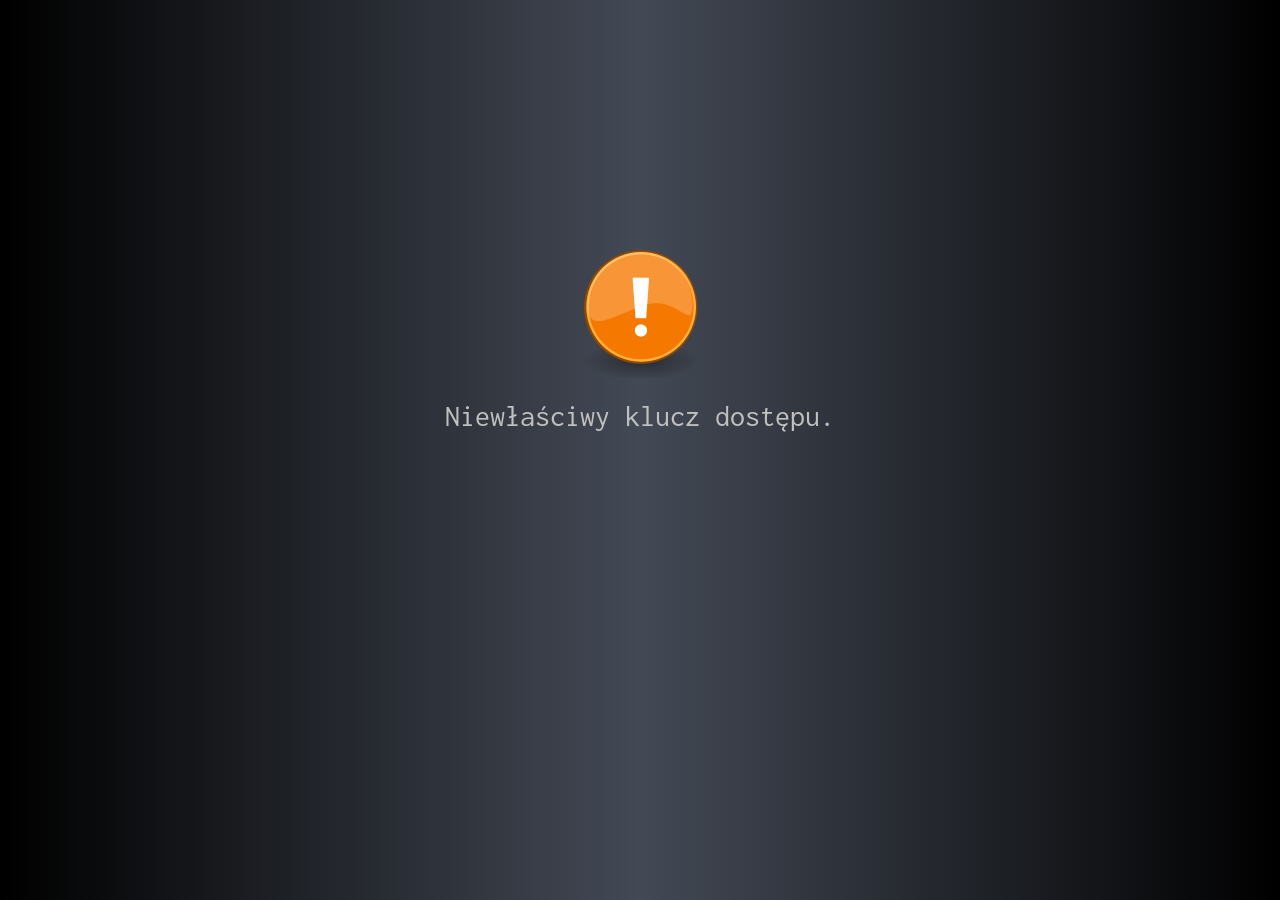
==== kartoteka-gm/index.html @ e81dfc9d "Add files via upload" ====
<!DOCTYPE html>
<html lang="pl">
	<head>
		<title>Kartoteka Zegarków - greenmag</title>
		<meta charset="utf-8">
		<script src="jquery.js"></script>
		<script src="skrypty.js"></script>
		<link rel="stylesheet" href="style.css">
		<link rel="icon" href="ikona.png" type="image/png">
	</head>
	<body>
		<div id="tytul">Kartoteka Zegarków<span>greenmag</span></div>
		<div id="karta3abm3pim09cw4">Adriatica - Retro</div>
		<div id="karta2fj5b0gjveepz">Casio - Vintage</div>
		<div id="karta3sorhj6umwgkx">Cortebert 25PW</div>
		<div id="karta1giq2ea9ticft">Crudo Cali</div>
		<div id="karta2ge9w4jx74l5k">Łucz</div>
		<div id="karta31cnq9jvv7o81">Orient - Bambino</div>
		<div id="karta3n5cfhxf5q404">Proteus - Bronze</div>
		<div id="karta0804wv5a7pkru">Roue - TPS</div>
		<div id="karta0ksyfb6r4wprq">Saturn</div>
		<div id="karta0use9wba1sv0g">Seiko - Prospex Diver</div>
		<div id="karta2eklk3lw0d18j">Seiko Kostka</div>
		<div id="karta0uksnnzdxhd43">Sinn 903</div>
		<div id="karta3c6om4chm94ii">Steeldive - AirKing</div>
		<div id="karta30kl5yqaddqx3">Steinhart - Nav. B-Uhr</div>
		<div id="karta193vh0qvz0azt">Vostok - Amfibia</div>
		<div id="karta1pdrk0gc6ocak">Vratislavia Conceptum - Chronohistoria</div>
		<div id="stopka">Kartoteka Zegarków. Wszelkie prawa zastrzeżone.</div>
		<div id="opis"></div>
	</body>
</html>
---- kartoteka-gm/style.css ----
@font-face
	{
	font-family:'goldman';
	src:url('goldman.ttf');
	}

@font-face
	{
	font-family:'inconsolata';
	src:url('inconsolata.ttf');
	}

@keyframes slideDown
	{
	to	{
		opacity:1;
		transform:translateY(0);
		}
	}

@keyframes showIn
	{
	to	{
		opacity:1;
		transform:scale(1);
		}
	}

*
	{
	margin:0px;
	padding:0px;
	}

body
	{
	background-image:linear-gradient(to right, black, #434955, black);
	cursor:default;
	user-select:none; 
	text-align:center;
	font-size:0px;
	}

#tytul
	{
	margin-bottom:40px;
	padding:50px;
	background-image:linear-gradient(to right, #434955, black, #434955);
	text-shadow:0px 0px 25px black;
	letter-spacing:1px;
	font-family:goldman;
	font-size:60px;
	color:#5DADEC;
	opacity:0;
	transform:translateY(-100%);
	animation:slideDown 0.33s forwards;
	}

#tytul>span
	{
	display:block;
	margin-top:10px;
	padding-top:10px;
	letter-spacing:normal;
	font-family:arial;
	font-size:30px;
	color:gray;
	border-style:solid none none none;
	border-color:#434955;
	border-width:2px;
	}

div[id^="karta"]
	{
	display:inline-block;
	overflow:hidden;
	margin:10px;
	width:298px;
	height:298px;
	border-style:solid;
	border-color:gray;
	border-width:2px;
	border-radius:25px;
	opacity:0;
	transform:scale(0);
	animation:showIn 0.33s forwards 0.33s;
	transition:all 0.25s;
	}

div[id^="karta"]:active
	{
	border-color:#FDAB40;
	box-shadow:0px 0px 25px #FDAB40;
	}

div[id^="karta"]>span
	{
	display:block;
	width:278px;
	padding:10px;
	background-color:white;
	border-style:none none solid none;
	border-color:gray;
	border-width:1px;
	font-family:arial;
	font-size:25px;
	color:black;
	opacity:0.8;
	transition:all 0.25s;
	}

div[id^="karta"]:active>span
	{
	background-color:#FDAB40;
	opacity:1;
	}

#stopka
	{
	width:90%;
	margin:auto;
	margin-top:40px;
	padding:50px;
	font-family:arial;
	font-size:25px;
	color:gray;
	border-style:solid none none none;
	border-color:#434955;
	border-width:2px;
	opacity:0;
	animation:showIn 2.0s forwards 1.0s;
	transition:all 0.25s;
	}

#stopka:active
	{
	color:#5DADEC;
	}

#opis
	{
	display:none;
	position:fixed;
	box-sizing:border-box;
	overflow:auto;
	background-image:linear-gradient(black, #434955);
	top:0px;
	left:0px;
	width:100%;
	height:100%;
	padding:50px;
	text-align:left;
	line-height:1.2;
	letter-spacing:-1px;
	font-family:inconsolata;
	font-size:45px;
	color:silver;
	}

#opis>div:first-child
	{
	letter-spacing:normal;
	font-family:goldman;
	font-size:60px;
	color:#5DADEC;
	}

#opis>div:not(:first-child)
	{
	margin:50px 0px 15px 0px;
	padding-bottom:10px;
	border-style:none none solid none;
	border-color:gray;
	border-width:1px;
	letter-spacing:2px;
	font-family:arial;
	font-size:40px;
	color:#FDAB40;
	}

#opis span
	{
	float:right;
	padding-right:50px;
	background-image:url('share.png');
	background-repeat:no-repeat;
	background-position:right center;
	letter-spacing:normal;
	font-family:inconsolata;
	color:gray;
	opacity:0.5;
	transition:all 0.25s;
	}

#opis span:active
	{
	color:silver;
	opacity:1;
	}

#opis>a
	{
	background-image:url('txt1.png');
	background-repeat:no-repeat;
	background-position:left center;
	padding-left:50px;
	transition:all 0.25s;	
	}

#opis>a:active
	{
	color:#5DADEC;
	}

#opis>i
	{
	background-image:url('txt0.png');
	background-repeat:no-repeat;
	background-position:left center;
	padding-left:50px;
	color:gray;
	}

#opis>img
	{
	margin-top:50px;
	width:400px;
	height:400px;
	background-size:100% 100%;
	border-style:solid;
	border-color:gray;
	border-width:1px;
	border-radius:25px;
	}

#opis>button
	{
	display:none;
	position:fixed;
	right:50px;
	bottom:50px;
	padding:50px 100px;
	background-image:linear-gradient(to right, #434955, black, #434955);
	border-style:solid;
	border-color:#D32323;
	border-width:1px;
	border-radius:50px;
	font-family:arial;
	font-size:40px;
	color:silver;
	transition:border-color 0.25,s color 0.25s;
	}

#opis>button:active
	{
	background-image:linear-gradient(to right, #D32323, black, #D32323);
	border-color:black;
	color:white;
	}

p
	{
	margin-top:250px;
	padding-top:150px;
	background-image:url('stop.png');
	background-repeat:no-repeat;
	background-position:center top;
	text-align:center;
	letter-spacing:normal;
	font-family:inconsolata;
	font-size:30px;
	color:silver;
	}
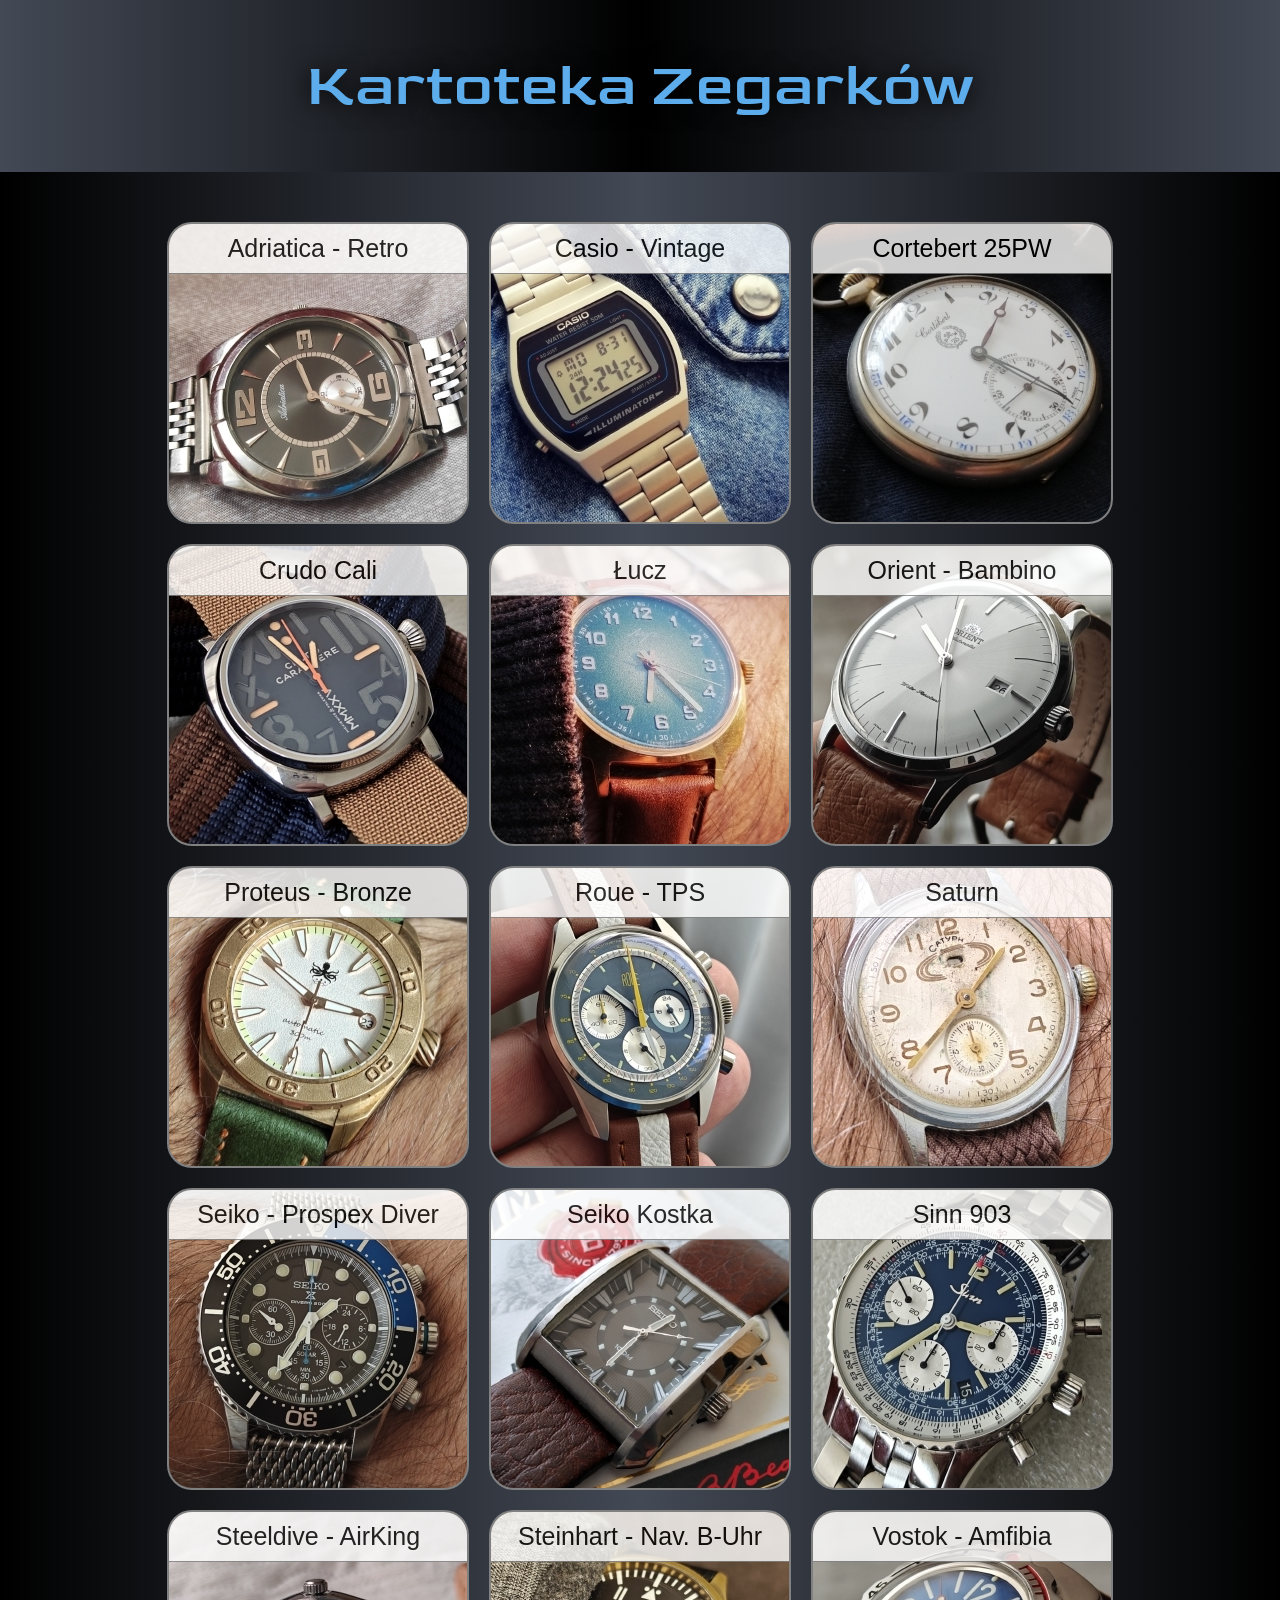
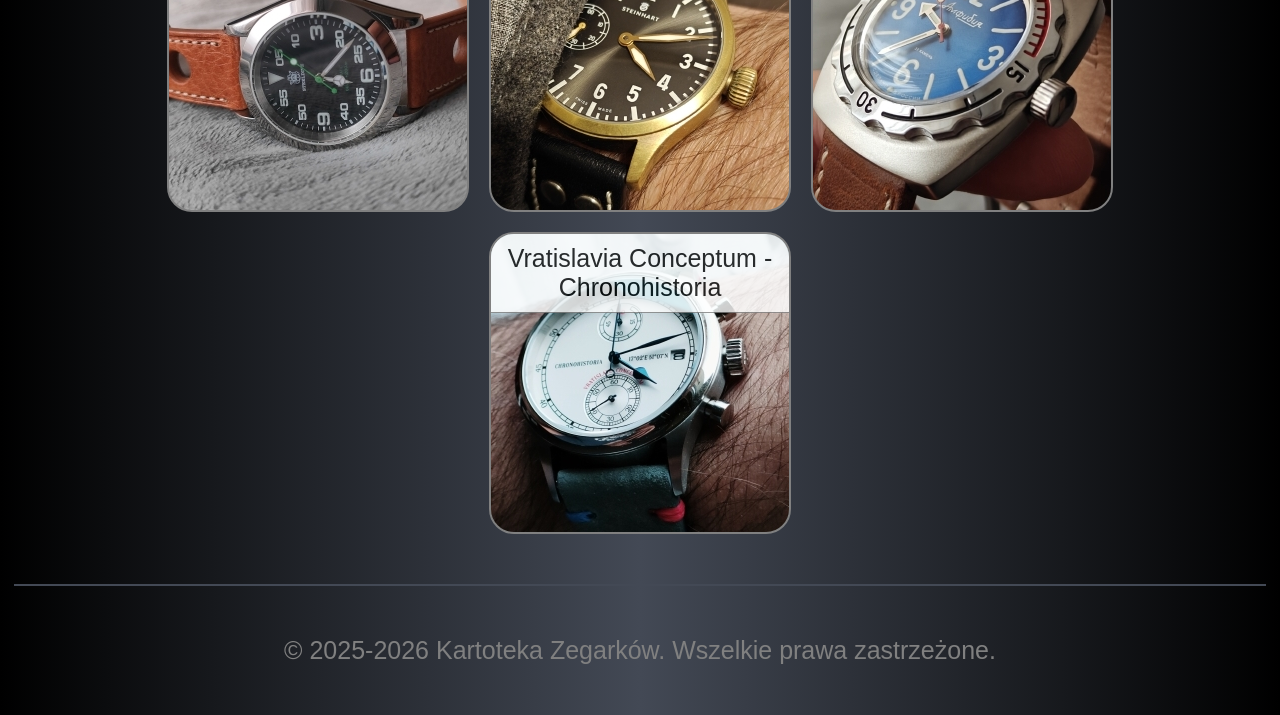
==== commit e28f5439: "Add files via upload" ====
--- a/kartoteka-gm/index.html
+++ b/kartoteka-gm/index.html
@@ -1,7 +1,7 @@
 <!DOCTYPE html>
 <html lang="pl">
 	<head>
-		<title>Kartoteka Zegarków - greenmag</title>
+		<title>Kartoteka Zegarków - Lista zegarków</title>
 		<meta charset="utf-8">
 		<script src="jquery.js"></script>
 		<script src="skrypty.js"></script>
@@ -9,7 +9,7 @@
 		<link rel="icon" href="ikona.png" type="image/png">
 	</head>
 	<body>
-		<div id="tytul">Kartoteka Zegarków<span>greenmag</span></div>
+		<div id="tytul">Kartoteka Zegarków</div>
 		<div id="karta3abm3pim09cw4">Adriatica - Retro</div>
 		<div id="karta2fj5b0gjveepz">Casio - Vintage</div>
 		<div id="karta3sorhj6umwgkx">Cortebert 25PW</div>
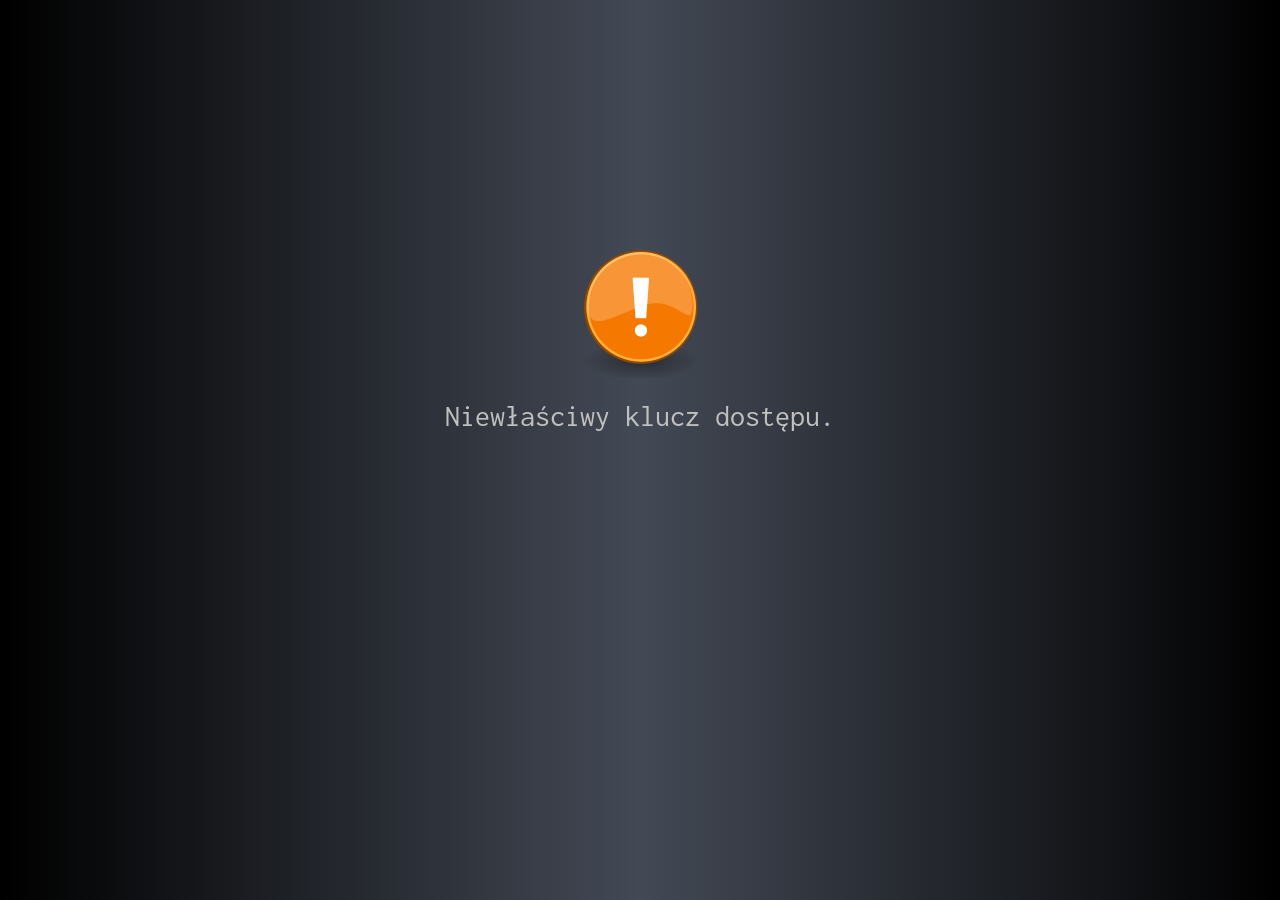
==== commit 5cf0f043: "Add files via upload" ====
--- a/kartoteka-gm/index.html
+++ b/kartoteka-gm/index.html
@@ -1,7 +1,7 @@
 <!DOCTYPE html>
 <html lang="pl">
 	<head>
-		<title>Kartoteka Zegarków - Lista zegarków</title>
+		<title>Kartoteka Zegarków - greenmag</title>
 		<meta charset="utf-8">
 		<script src="jquery.js"></script>
 		<script src="skrypty.js"></script>
@@ -9,7 +9,7 @@
 		<link rel="icon" href="ikona.png" type="image/png">
 	</head>
 	<body>
-		<div id="tytul">Kartoteka Zegarków</div>
+		<div id="tytul">Kartoteka Zegarków<span>greenmag</span></div>
 		<div id="karta3abm3pim09cw4">Adriatica - Retro</div>
 		<div id="karta2fj5b0gjveepz">Casio - Vintage</div>
 		<div id="karta3sorhj6umwgkx">Cortebert 25PW</div>
